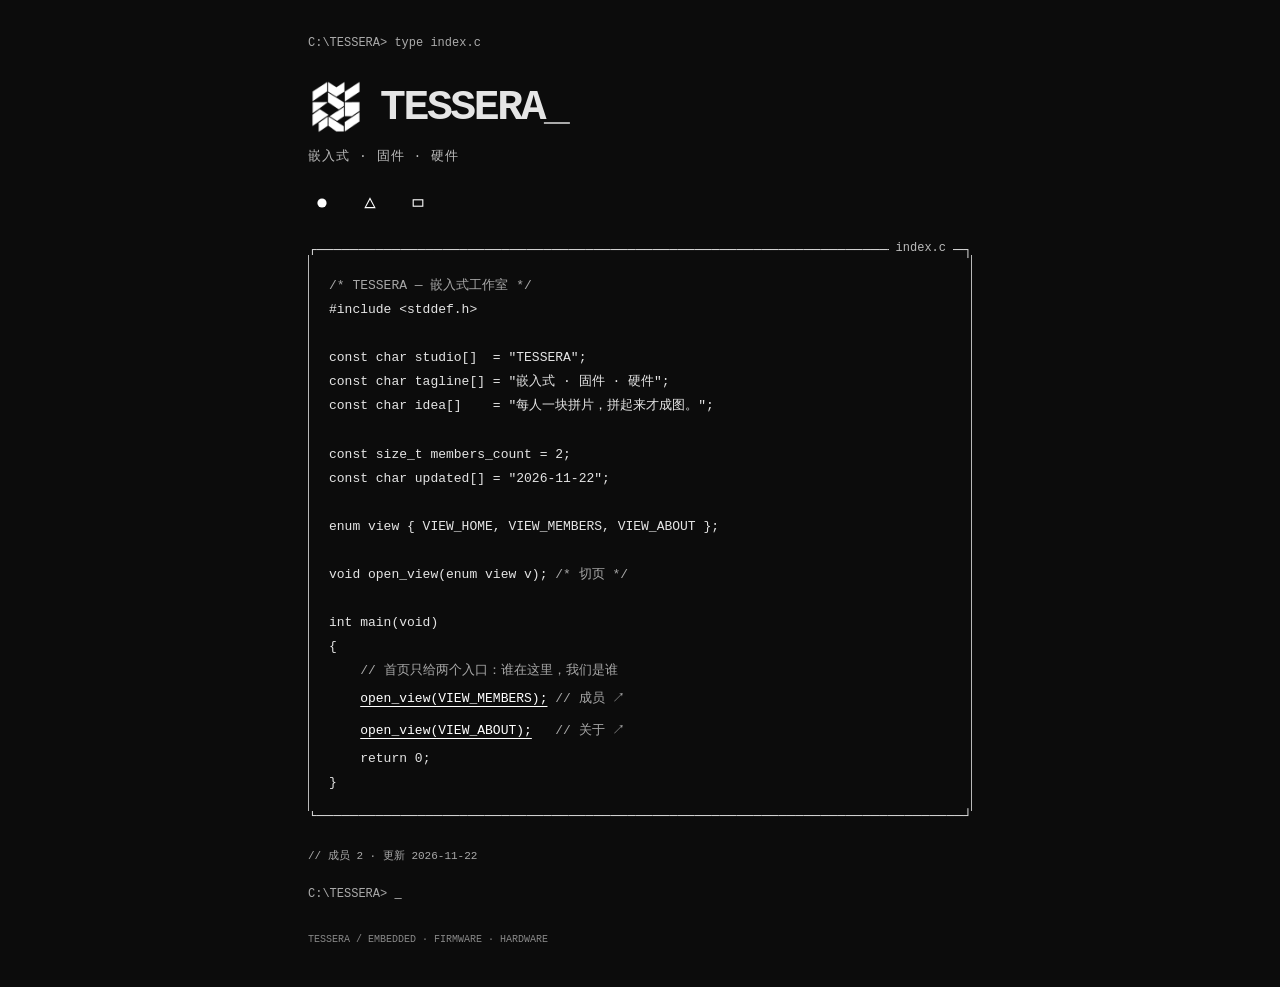
==== index.html @ 4c2f8259 "Add TESSERA studio site: home / members / about" ====
<!doctype html>
<html lang="zh-CN">
<head>
<meta charset="utf-8">
<meta name="viewport" content="width=device-width,initial-scale=1">
<meta name="theme-color" content="#0c0c0c">
<meta name="description" content="TESSERA：嵌入式方向工作室。成员个人站索引与团队介绍，C 语言风格的主页。">
<title>TESSERA</title>
<link rel="icon" href="assets/favicon.ico" sizes="any">
<link rel="icon" type="image/png" href="assets/favicon-64.png" sizes="64x64">
<link rel="apple-touch-icon" href="assets/apple-touch-icon.png">
<meta property="og:type" content="website">
<meta property="og:title" content="TESSERA">
<meta property="og:description" content="成员个人站索引与团队介绍。">
<meta property="og:image" content="assets/icon-opaque.png">
<link rel="stylesheet" href="assets/site.css">
</head>
<body>
<main>
<header>
  <p class="prompt">C:\TESSERA&gt; type index.c</p>
  <div class="brand">
    <img class="mark" src="assets/icon.png" width="56" height="56" alt="TESSERA 标志：几何镶嵌图案">
    <h1>TESSERA<span aria-hidden="true">_</span></h1>
  </div>
  <p class="tagline">嵌入式 · 固件 · 硬件</p>
</header>

<nav class="nav" aria-label="站点导航">
  <a href="index.html" aria-label="首页" aria-current="page"><svg viewBox="0 0 12 12" aria-hidden="true"><circle cx="6" cy="6" r="4.6"/></svg></a>
  <a href="members.html" aria-label="成员"><svg viewBox="0 0 12 12" aria-hidden="true"><path d="M6 1.4 10.8 10.6 1.2 10.6Z"/></svg></a>
  <a href="about.html" aria-label="关于"><svg viewBox="0 0 12 12" aria-hidden="true"><rect x="1.2" y="2.8" width="9.6" height="6.4"/></svg></a>
</nav>

<section class="terminal-frame" aria-label="工作室主页（C 语言写法）">
<span class="frame-corners" aria-hidden="true"><i>┐</i><b>┘</b></span>
<h2 class="frame-caption">index.c</h2>
<pre><code><span class="comment">/* TESSERA — 嵌入式工作室 */</span>
#include &lt;stddef.h&gt;

const char studio[]  = "TESSERA";
const char tagline[] = "嵌入式 · 固件 · 硬件";
const char idea[]    = "每人一块拼片，拼起来才成图。";

const size_t members_count = 2;
const char updated[] = "2026-11-22";

enum view { VIEW_HOME, VIEW_MEMBERS, VIEW_ABOUT };

void open_view(enum view v); <span class="comment">/* 切页 */</span>

int main(void)
{
<span class="comment">    // 首页只给两个入口：谁在这里，我们是谁</span>
    <a href="members.html" aria-label="查看成员索引">open_view(VIEW_MEMBERS);</a> <span class="comment">// 成员 ↗</span>
    <a href="about.html" aria-label="查看团队介绍">open_view(VIEW_ABOUT);</a>   <span class="comment">// 关于 ↗</span>
    return 0;
}</code></pre>
</section>

<footer>
  <p class="meta">// 成员 2 · 更新 2026-11-22</p>
  <p class="prompt">C:\TESSERA&gt; <span class="cursor" aria-hidden="true">_</span></p>
  <p class="colophon">TESSERA / EMBEDDED · FIRMWARE · HARDWARE</p>
</footer>
</main>
</body>
</html>
---- assets/site.css ----
:root{color-scheme:dark;background:#0c0c0c;color:#e5e5e5;font-family:Consolas,"SFMono-Regular","Liberation Mono","Noto Sans Mono CJK SC",monospace;font-synthesis:none}
*{box-sizing:border-box}
body{margin:0}
main{width:min(100%,720px);margin:auto;padding:34px 28px 38px}
p,h1,h2{margin:0}
.prompt{font-size:12px;line-height:1.6;color:#aaa;overflow-wrap:anywhere}
h1{font-size:clamp(26px,5.5vw,43px);letter-spacing:-.055em;line-height:1.1;margin:0;white-space:nowrap}
h1 span{color:#aaa}
.brand{display:flex;align-items:center;gap:16px;margin:26px 0 12px}
.mark{width:56px;height:56px;flex:0 0 auto;display:block}
.tagline{font-size:13px;letter-spacing:.08em;color:#bbb;margin-bottom:22px}

/* 导航：只有形状，没有文字和下划线
   白实心 = 当前页；白色描边 = 其他页 */
.nav{display:flex;flex-wrap:wrap;align-items:center;gap:20px;margin:2px 0 30px;padding:0;list-style:none}
.nav a{display:inline-flex;align-items:center;justify-content:center;width:28px;height:28px;padding:0;color:#fff;text-decoration:none}
.nav a:hover{background:#e5e5e5;color:#0c0c0c}
.nav a:focus-visible{outline:1px dashed #fff;outline-offset:4px}
.nav svg{width:12px;height:12px;display:block;fill:currentColor;stroke:none}
.nav a:not([aria-current="page"]) svg{fill:none;stroke:currentColor;stroke-width:1.1}

.terminal-frame{position:relative;border:1px solid #b9b9b9;padding:24px 20px 21px;margin-bottom:30px}
.terminal-frame:before,.terminal-frame:after{position:absolute;left:-1px;right:-1px;height:10px;line-height:10px;pointer-events:none;color:#ddd;font:14px/10px monospace;background:#0c0c0c;overflow:hidden;white-space:nowrap;letter-spacing:0}
.terminal-frame:before{content:"┌───────────────────────────────────────────────────────────────────────────────────────────────┐";top:-5px}
.terminal-frame:after{content:"└───────────────────────────────────────────────────────────────────────────────────────────────┘";bottom:-5px}
.frame-caption{position:absolute;top:-9px;right:18px;z-index:1;background:#0c0c0c;padding:0 7px;font-size:12px;font-weight:400;color:#bbb}
.frame-corners i,.frame-corners b{position:absolute;right:-1px;background:#0c0c0c;color:#ddd;font:14px/10px monospace;z-index:2;font-style:normal;font-weight:400;pointer-events:none}
.frame-corners i{top:-5px}
.frame-corners b{bottom:-5px}

pre{margin:0;white-space:pre-wrap;overflow-wrap:anywhere;tab-size:4;font-family:inherit;font-size:13px;line-height:1.85}
code{font-family:inherit;font-size:13px;line-height:1.85}
.comment{color:#a8a8a8}
a{color:#fff;text-decoration:underline;text-decoration-thickness:1px;text-underline-offset:4px;display:inline-block;min-height:32px;padding:4px 0;vertical-align:baseline}
a:hover{background:#e5e5e5;color:#0c0c0c}
a:focus-visible{outline:1px dashed #fff;outline-offset:4px}
.meta{font-size:11px;line-height:1.8;color:#aaa;margin-bottom:18px;overflow-wrap:anywhere}
footer{margin-top:22px}
.colophon{font-size:10px;line-height:1.8;color:#888;margin-top:27px}
.cursor{color:#eee}
@media(max-width:420px){main{padding:25px 16px 30px}.terminal-frame{padding:22px 12px 18px}code{font-size:11px;line-height:1.9}pre{font-size:11px}h1{font-size:29px}.prompt{font-size:11px}.tagline{font-size:12px}a{min-height:44px}.brand{gap:12px;margin-top:22px}.mark{width:44px;height:44px}.nav{gap:16px}.nav a{width:44px;height:44px}}
@media(max-width:340px){main{padding-inline:12px}.terminal-frame{padding-inline:9px}code{font-size:10px}h1{font-size:26px}}
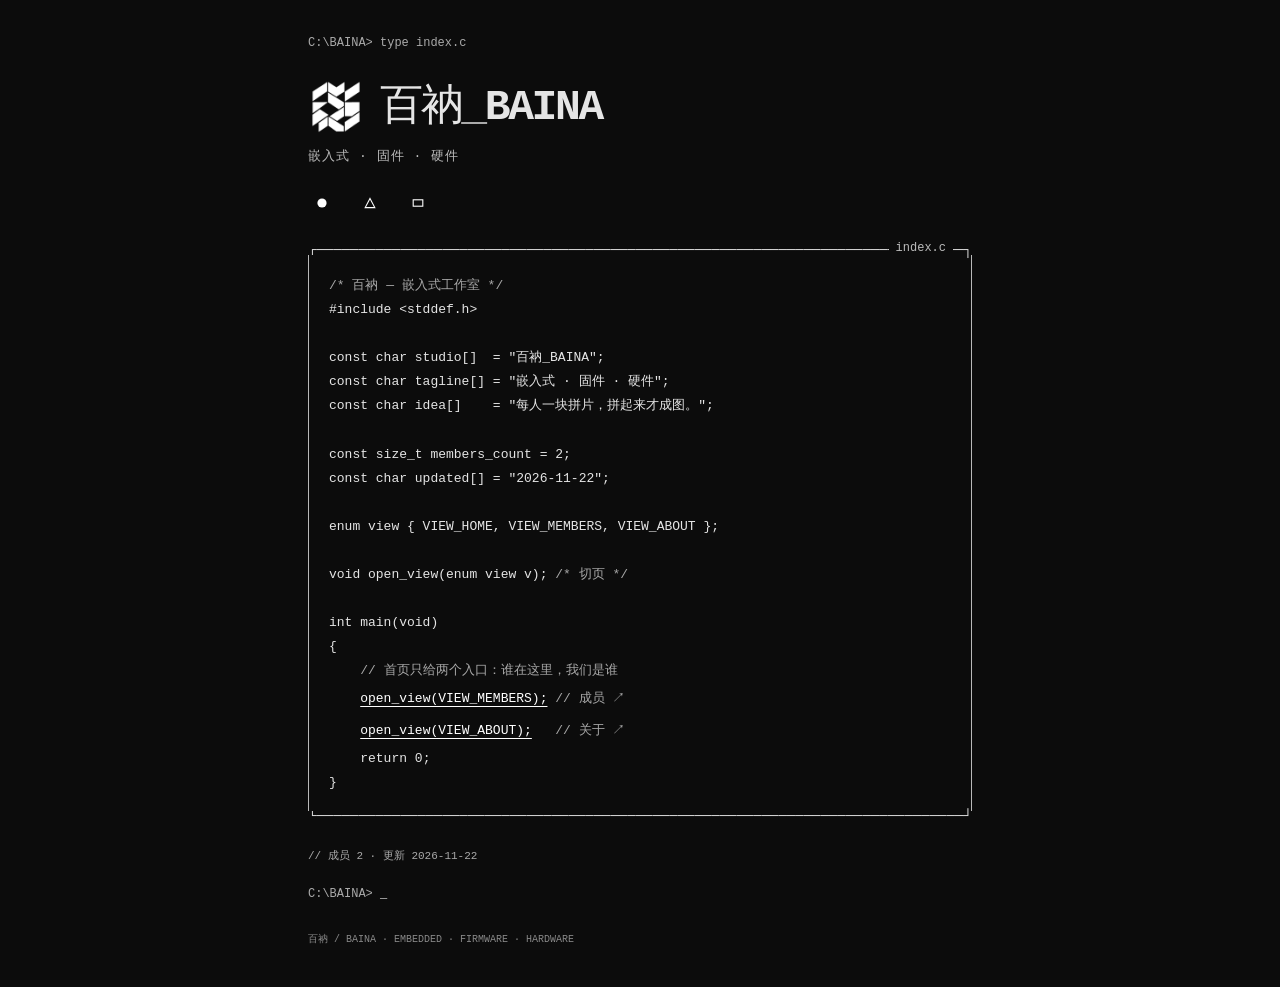
==== commit 02b4ad33: "Rename site brand to BAINA" ====
--- a/index.html
+++ b/index.html
@@ -4,13 +4,13 @@
 <meta charset="utf-8">
 <meta name="viewport" content="width=device-width,initial-scale=1">
 <meta name="theme-color" content="#0c0c0c">
-<meta name="description" content="TESSERA：嵌入式方向工作室。成员个人站索引与团队介绍，C 语言风格的主页。">
-<title>TESSERA</title>
+<meta name="description" content="百衲_BAINA：嵌入式方向工作室。成员个人站索引与团队介绍，C 语言风格的主页。">
+<title>百衲_BAINA</title>
 <link rel="icon" href="assets/favicon.ico" sizes="any">
 <link rel="icon" type="image/png" href="assets/favicon-64.png" sizes="64x64">
 <link rel="apple-touch-icon" href="assets/apple-touch-icon.png">
 <meta property="og:type" content="website">
-<meta property="og:title" content="TESSERA">
+<meta property="og:title" content="百衲_BAINA">
 <meta property="og:description" content="成员个人站索引与团队介绍。">
 <meta property="og:image" content="assets/icon-opaque.png">
 <link rel="stylesheet" href="assets/site.css">
@@ -18,10 +18,10 @@
 <body>
 <main>
 <header>
-  <p class="prompt">C:\TESSERA&gt; type index.c</p>
+  <p class="prompt">C:\BAINA&gt; type index.c</p>
   <div class="brand">
-    <img class="mark" src="assets/icon.png" width="56" height="56" alt="TESSERA 标志：几何镶嵌图案">
-    <h1>TESSERA<span aria-hidden="true">_</span></h1>
+    <img class="mark" src="assets/icon.png" width="56" height="56" alt="百衲 标志：几何镶嵌图案">
+    <h1>百衲<span aria-hidden="true">_</span>BAINA</h1>
   </div>
   <p class="tagline">嵌入式 · 固件 · 硬件</p>
 </header>
@@ -35,10 +35,10 @@
 <section class="terminal-frame" aria-label="工作室主页（C 语言写法）">
 <span class="frame-corners" aria-hidden="true"><i>┐</i><b>┘</b></span>
 <h2 class="frame-caption">index.c</h2>
-<pre><code><span class="comment">/* TESSERA — 嵌入式工作室 */</span>
+<pre><code><span class="comment">/* 百衲 — 嵌入式工作室 */</span>
 #include &lt;stddef.h&gt;
 
-const char studio[]  = "TESSERA";
+const char studio[]  = "百衲_BAINA";
 const char tagline[] = "嵌入式 · 固件 · 硬件";
 const char idea[]    = "每人一块拼片，拼起来才成图。";
 
@@ -60,8 +60,8 @@
 
 <footer>
   <p class="meta">// 成员 2 · 更新 2026-11-22</p>
-  <p class="prompt">C:\TESSERA&gt; <span class="cursor" aria-hidden="true">_</span></p>
-  <p class="colophon">TESSERA / EMBEDDED · FIRMWARE · HARDWARE</p>
+  <p class="prompt">C:\BAINA&gt; <span class="cursor" aria-hidden="true">_</span></p>
+  <p class="colophon">百衲 / BAINA · EMBEDDED · FIRMWARE · HARDWARE</p>
 </footer>
 </main>
 </body>
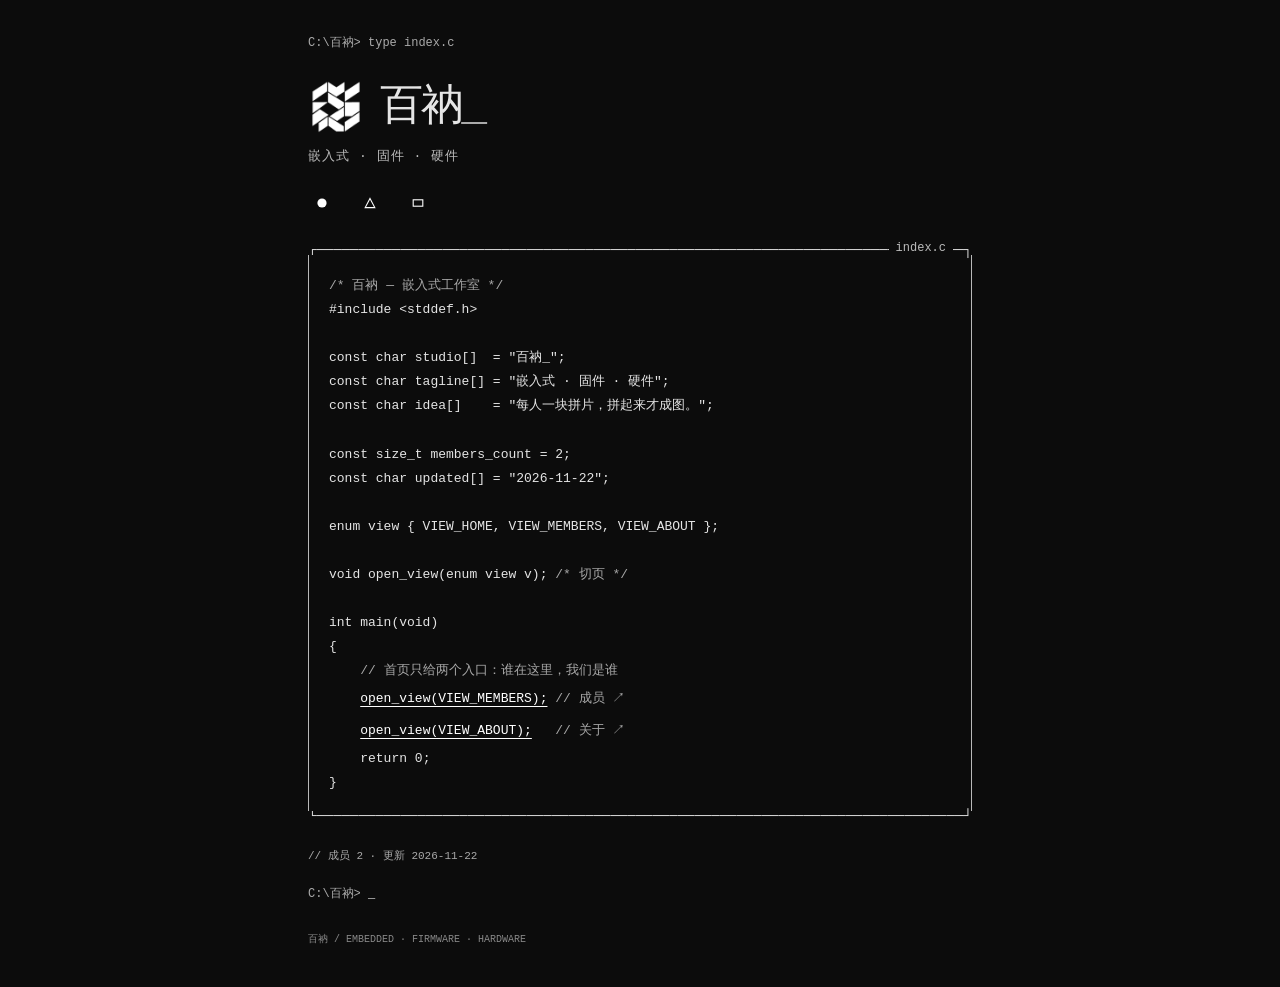
==== commit 0ca8aa83: "Rename site to BAINA-only mark" ====
--- a/index.html
+++ b/index.html
@@ -4,13 +4,13 @@
 <meta charset="utf-8">
 <meta name="viewport" content="width=device-width,initial-scale=1">
 <meta name="theme-color" content="#0c0c0c">
-<meta name="description" content="百衲_BAINA：嵌入式方向工作室。成员个人站索引与团队介绍，C 语言风格的主页。">
-<title>百衲_BAINA</title>
+<meta name="description" content="百衲：嵌入式方向工作室。成员个人站索引与团队介绍，C 语言风格的主页。">
+<title>百衲_</title>
 <link rel="icon" href="assets/favicon.ico" sizes="any">
 <link rel="icon" type="image/png" href="assets/favicon-64.png" sizes="64x64">
 <link rel="apple-touch-icon" href="assets/apple-touch-icon.png">
 <meta property="og:type" content="website">
-<meta property="og:title" content="百衲_BAINA">
+<meta property="og:title" content="百衲_">
 <meta property="og:description" content="成员个人站索引与团队介绍。">
 <meta property="og:image" content="assets/icon-opaque.png">
 <link rel="stylesheet" href="assets/site.css">
@@ -18,10 +18,10 @@
 <body>
 <main>
 <header>
-  <p class="prompt">C:\BAINA&gt; type index.c</p>
+  <p class="prompt">C:\百衲&gt; type index.c</p>
   <div class="brand">
     <img class="mark" src="assets/icon.png" width="56" height="56" alt="百衲 标志：几何镶嵌图案">
-    <h1>百衲<span aria-hidden="true">_</span>BAINA</h1>
+    <h1>百衲<span aria-hidden="true">_</span></h1>
   </div>
   <p class="tagline">嵌入式 · 固件 · 硬件</p>
 </header>
@@ -38,7 +38,7 @@
 <pre><code><span class="comment">/* 百衲 — 嵌入式工作室 */</span>
 #include &lt;stddef.h&gt;
 
-const char studio[]  = "百衲_BAINA";
+const char studio[]  = "百衲_";
 const char tagline[] = "嵌入式 · 固件 · 硬件";
 const char idea[]    = "每人一块拼片，拼起来才成图。";
 
@@ -60,8 +60,8 @@
 
 <footer>
   <p class="meta">// 成员 2 · 更新 2026-11-22</p>
-  <p class="prompt">C:\BAINA&gt; <span class="cursor" aria-hidden="true">_</span></p>
-  <p class="colophon">百衲 / BAINA · EMBEDDED · FIRMWARE · HARDWARE</p>
+  <p class="prompt">C:\百衲&gt; <span class="cursor" aria-hidden="true">_</span></p>
+  <p class="colophon">百衲 / EMBEDDED · FIRMWARE · HARDWARE</p>
 </footer>
 </main>
 </body>
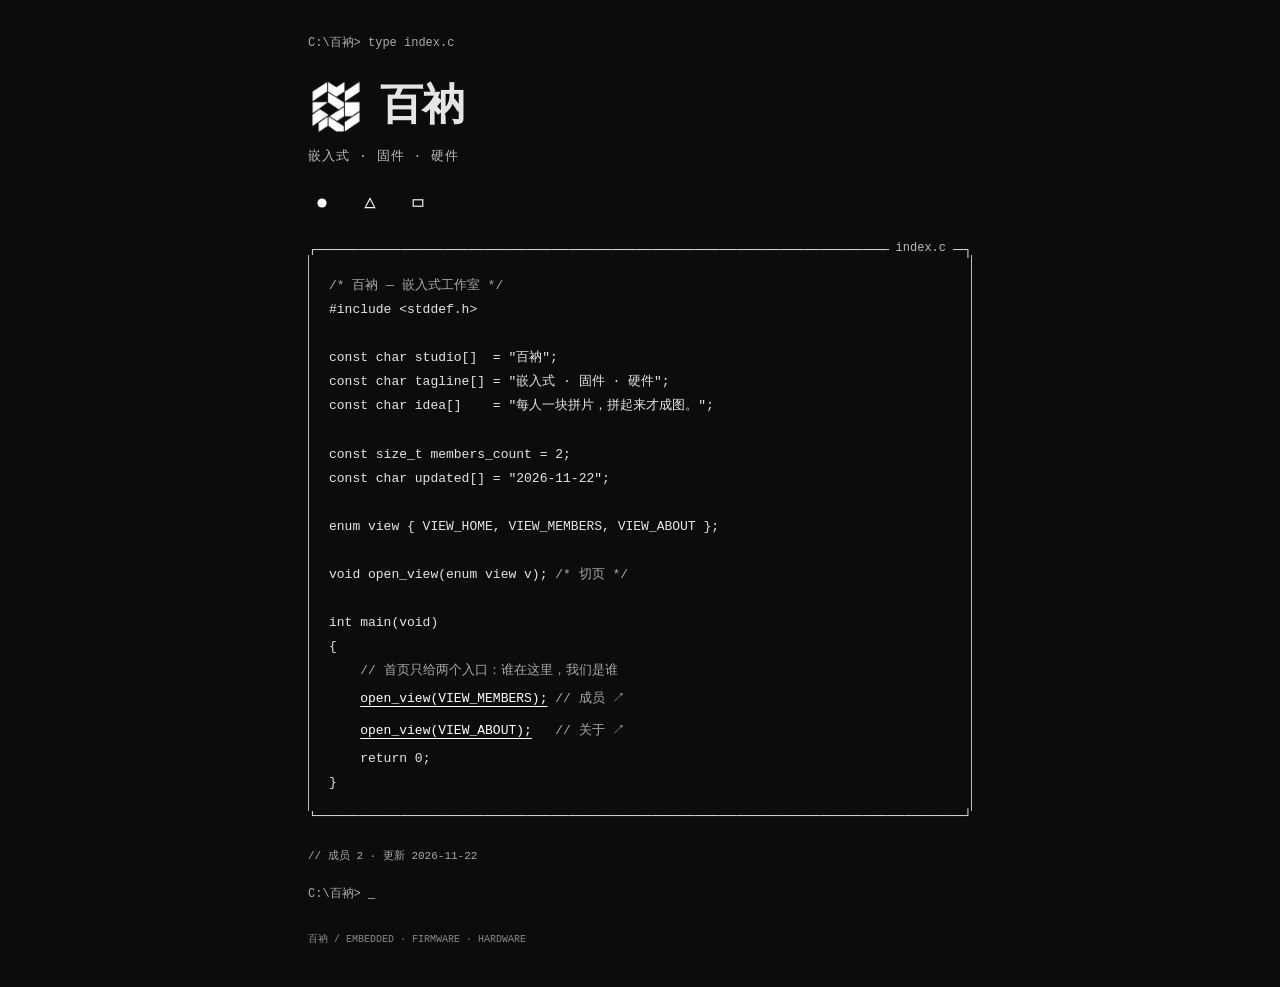
==== commit e697c246: "Drop trailing underscore from brand mark" ====
--- a/index.html
+++ b/index.html
@@ -5,12 +5,12 @@
 <meta name="viewport" content="width=device-width,initial-scale=1">
 <meta name="theme-color" content="#0c0c0c">
 <meta name="description" content="百衲：嵌入式方向工作室。成员个人站索引与团队介绍，C 语言风格的主页。">
-<title>百衲_</title>
+<title>百衲</title>
 <link rel="icon" href="assets/favicon.ico" sizes="any">
 <link rel="icon" type="image/png" href="assets/favicon-64.png" sizes="64x64">
 <link rel="apple-touch-icon" href="assets/apple-touch-icon.png">
 <meta property="og:type" content="website">
-<meta property="og:title" content="百衲_">
+<meta property="og:title" content="百衲">
 <meta property="og:description" content="成员个人站索引与团队介绍。">
 <meta property="og:image" content="assets/icon-opaque.png">
 <link rel="stylesheet" href="assets/site.css">
@@ -21,7 +21,7 @@
   <p class="prompt">C:\百衲&gt; type index.c</p>
   <div class="brand">
     <img class="mark" src="assets/icon.png" width="56" height="56" alt="百衲 标志：几何镶嵌图案">
-    <h1>百衲<span aria-hidden="true">_</span></h1>
+    <h1>百衲</h1>
   </div>
   <p class="tagline">嵌入式 · 固件 · 硬件</p>
 </header>
@@ -38,7 +38,7 @@
 <pre><code><span class="comment">/* 百衲 — 嵌入式工作室 */</span>
 #include &lt;stddef.h&gt;
 
-const char studio[]  = "百衲_";
+const char studio[]  = "百衲";
 const char tagline[] = "嵌入式 · 固件 · 硬件";
 const char idea[]    = "每人一块拼片，拼起来才成图。";
 
--- a/assets/site.css
+++ b/assets/site.css
@@ -4,7 +4,9 @@
 main{width:min(100%,720px);margin:auto;padding:34px 28px 38px}
 p,h1,h2{margin:0}
 .prompt{font-size:12px;line-height:1.6;color:#aaa;overflow-wrap:anywhere}
-h1{font-size:clamp(26px,5.5vw,43px);letter-spacing:-.055em;line-height:1.1;margin:0;white-space:nowrap}
+/* 品牌字：Latin 用 Consolas，中文用黑体（方形无衬线）；
+   全局 font-synthesis:none 会挡掉黑体的粗体，所以 h1 单独允许合成粗 */
+h1{font-family:Consolas,"SFMono-Regular","Liberation Mono","SimHei","Heiti SC","Noto Sans SC",sans-serif;font-synthesis:weight;font-size:clamp(26px,5.5vw,43px);letter-spacing:-.02em;line-height:1.1;margin:0;white-space:nowrap}
 h1 span{color:#aaa}
 .brand{display:flex;align-items:center;gap:16px;margin:26px 0 12px}
 .mark{width:56px;height:56px;flex:0 0 auto;display:block}
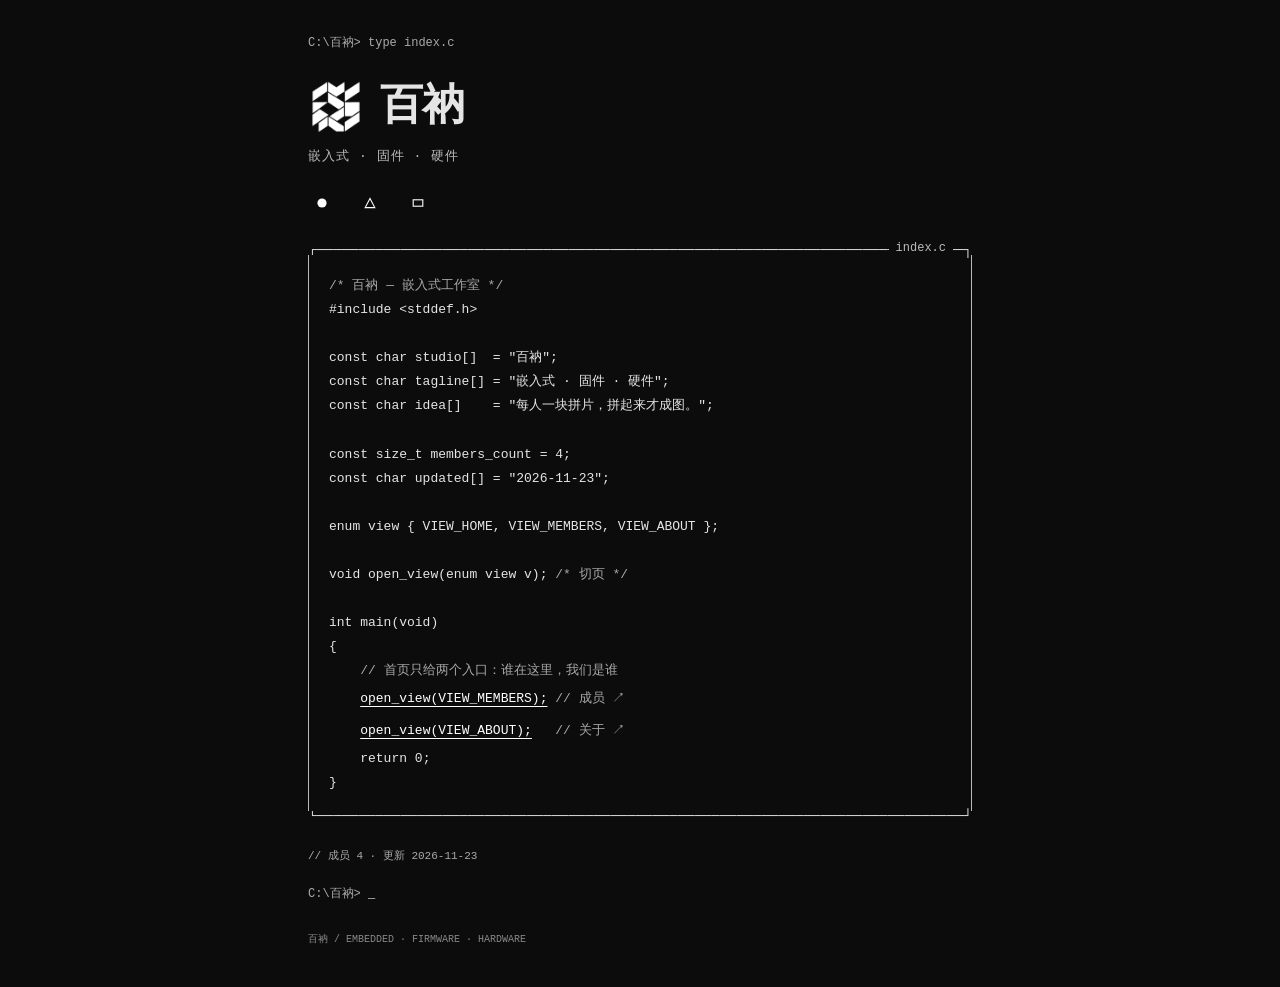
==== commit 1a4b3219: "Add NEON LAB and ZRB to member index" ====
--- a/index.html
+++ b/index.html
@@ -42,8 +42,8 @@
 const char tagline[] = "嵌入式 · 固件 · 硬件";
 const char idea[]    = "每人一块拼片，拼起来才成图。";
 
-const size_t members_count = 2;
-const char updated[] = "2026-11-22";
+const size_t members_count = 4;
+const char updated[] = "2026-11-23";
 
 enum view { VIEW_HOME, VIEW_MEMBERS, VIEW_ABOUT };
 
@@ -59,7 +59,7 @@
 </section>
 
 <footer>
-  <p class="meta">// 成员 2 · 更新 2026-11-22</p>
+  <p class="meta">// 成员 4 · 更新 2026-11-23</p>
   <p class="prompt">C:\百衲&gt; <span class="cursor" aria-hidden="true">_</span></p>
   <p class="colophon">百衲 / EMBEDDED · FIRMWARE · HARDWARE</p>
 </footer>
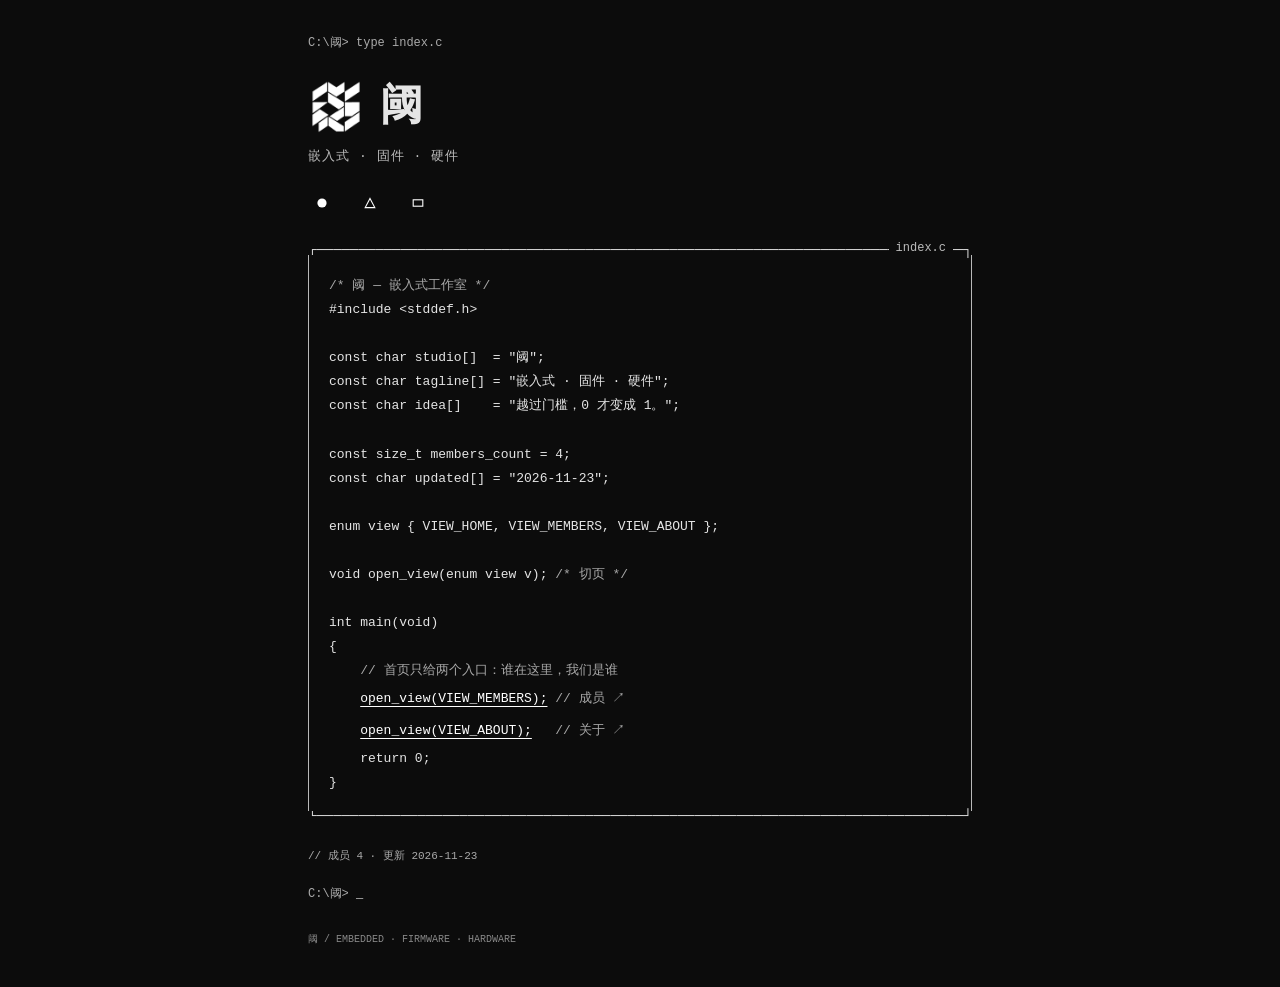
==== commit bbdc00ad: "Rename studio to 阈, after the threshold in logic gates" ====
--- a/index.html
+++ b/index.html
@@ -4,13 +4,13 @@
 <meta charset="utf-8">
 <meta name="viewport" content="width=device-width,initial-scale=1">
 <meta name="theme-color" content="#0c0c0c">
-<meta name="description" content="百衲：嵌入式方向工作室。成员个人站索引与团队介绍，C 语言风格的主页。">
-<title>百衲</title>
+<meta name="description" content="阈：嵌入式方向工作室。成员个人站索引与团队介绍，C 语言风格的主页。">
+<title>阈</title>
 <link rel="icon" href="assets/favicon.ico" sizes="any">
 <link rel="icon" type="image/png" href="assets/favicon-64.png" sizes="64x64">
 <link rel="apple-touch-icon" href="assets/apple-touch-icon.png">
 <meta property="og:type" content="website">
-<meta property="og:title" content="百衲">
+<meta property="og:title" content="阈">
 <meta property="og:description" content="成员个人站索引与团队介绍。">
 <meta property="og:image" content="assets/icon-opaque.png">
 <link rel="stylesheet" href="assets/site.css">
@@ -18,10 +18,10 @@
 <body>
 <main>
 <header>
-  <p class="prompt">C:\百衲&gt; type index.c</p>
+  <p class="prompt">C:\阈&gt; type index.c</p>
   <div class="brand">
-    <img class="mark" src="assets/icon.png" width="56" height="56" alt="百衲 标志：几何镶嵌图案">
-    <h1>百衲</h1>
+    <img class="mark" src="assets/icon.png" width="56" height="56" alt="阈 标志：几何镶嵌图案">
+    <h1>阈</h1>
   </div>
   <p class="tagline">嵌入式 · 固件 · 硬件</p>
 </header>
@@ -35,12 +35,12 @@
 <section class="terminal-frame" aria-label="工作室主页（C 语言写法）">
 <span class="frame-corners" aria-hidden="true"><i>┐</i><b>┘</b></span>
 <h2 class="frame-caption">index.c</h2>
-<pre><code><span class="comment">/* 百衲 — 嵌入式工作室 */</span>
+<pre><code><span class="comment">/* 阈 — 嵌入式工作室 */</span>
 #include &lt;stddef.h&gt;
 
-const char studio[]  = "百衲";
+const char studio[]  = "阈";
 const char tagline[] = "嵌入式 · 固件 · 硬件";
-const char idea[]    = "每人一块拼片，拼起来才成图。";
+const char idea[]    = "越过门槛，0 才变成 1。";
 
 const size_t members_count = 4;
 const char updated[] = "2026-11-23";
@@ -60,8 +60,8 @@
 
 <footer>
   <p class="meta">// 成员 4 · 更新 2026-11-23</p>
-  <p class="prompt">C:\百衲&gt; <span class="cursor" aria-hidden="true">_</span></p>
-  <p class="colophon">百衲 / EMBEDDED · FIRMWARE · HARDWARE</p>
+  <p class="prompt">C:\阈&gt; <span class="cursor" aria-hidden="true">_</span></p>
+  <p class="colophon">阈 / EMBEDDED · FIRMWARE · HARDWARE</p>
 </footer>
 </main>
 </body>
